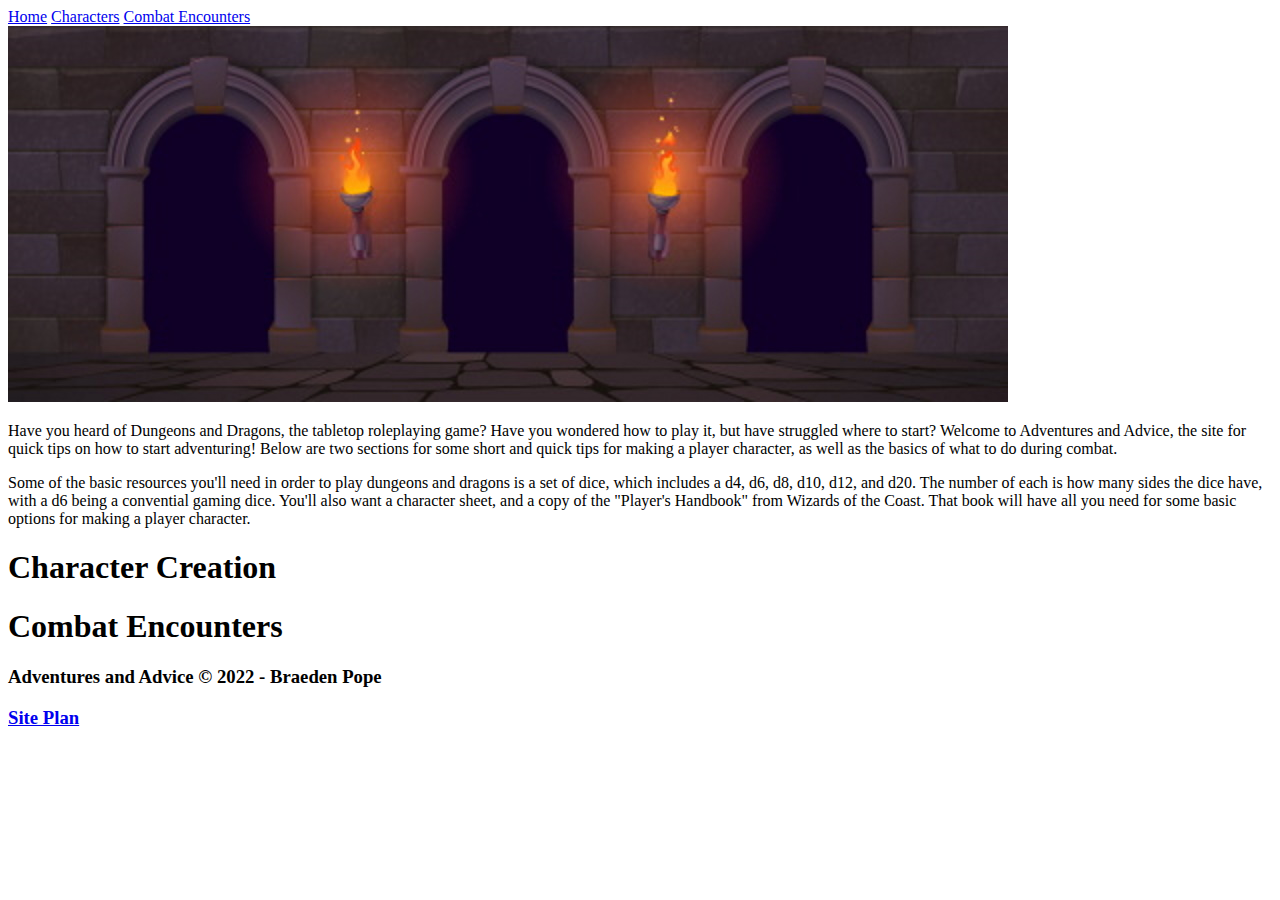
==== personal-page/index.html @ 8c2bafa7 "personal site html" ====
<!DOCTYPE html>
<html lang="en">
<head>
    <meta charset="UTF-8">
    <meta http-equiv="X-UA-Compatible" content="IE=edge">
    <meta name="viewport" content="width=device-width, initial-scale=1.0">
    <title>Adventures And Advice | Home</title>
    <link rel="stylesheet" href="">
</head>
<body>
    <header>
        <nav>
            <a href="index.html" target="_blank">Home</a>
            <a href="characters.html">Characters</a>
            <a href="combat.html" target="_blank">Combat Encounters</a>
        </nav>
    </header>
    
    <main>
        <img src="images/home-banner.jpg" alt="fantasy banner">
        <div id="home-text">
            <p>
                Have you heard of Dungeons and Dragons, the tabletop roleplaying game? Have you wondered how to play it, but have struggled where to start? Welcome to Adventures and Advice, the site for quick tips on how to start adventuring! Below are two sections for some short and quick tips for making a player character, as well as the basics of what to do during combat.
            </p>
            <p>
                Some of the basic resources you'll need in order to play dungeons and dragons is a set of dice, which includes a d4, d6, d8, d10, d12, and d20. The number of each is how many sides the dice have, with a d6 being a convential gaming dice. You'll also want a character sheet, and a copy of the "Player's Handbook" from Wizards of the Coast. That book will have all you need for some basic options for making a player character.
            </p>
        </div>
        <h1>Character Creation</h1>
        <h1>Combat Encounters</h1>
    </main>
    <footer>
        <h3>Adventures and Advice &copy; 2022 - Braeden Pope</h3>
        <h3><a href="site-plan.html" target="_blank">Site Plan</a></h3>
    </footer>
</body>
</html>
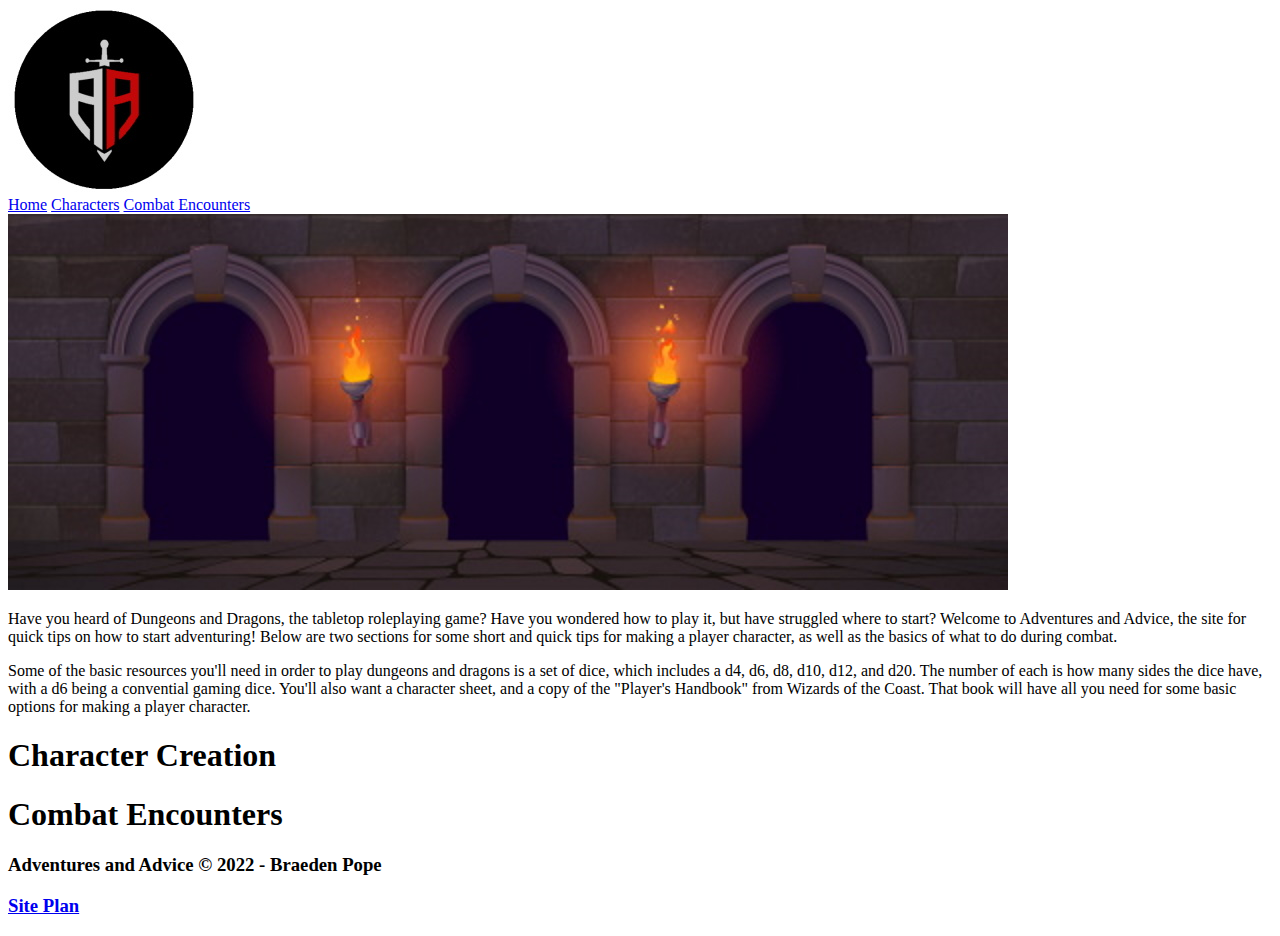
==== commit 8a52bf54: "logo" ====
--- a/personal-page/index.html
+++ b/personal-page/index.html
@@ -9,13 +9,13 @@
 </head>
 <body>
     <header>
+        <img src="images/logo.jpg" alt="A&A Logo">
         <nav>
             <a href="index.html" target="_blank">Home</a>
             <a href="characters.html">Characters</a>
             <a href="combat.html" target="_blank">Combat Encounters</a>
         </nav>
     </header>
-    
     <main>
         <img src="images/home-banner.jpg" alt="fantasy banner">
         <div id="home-text">
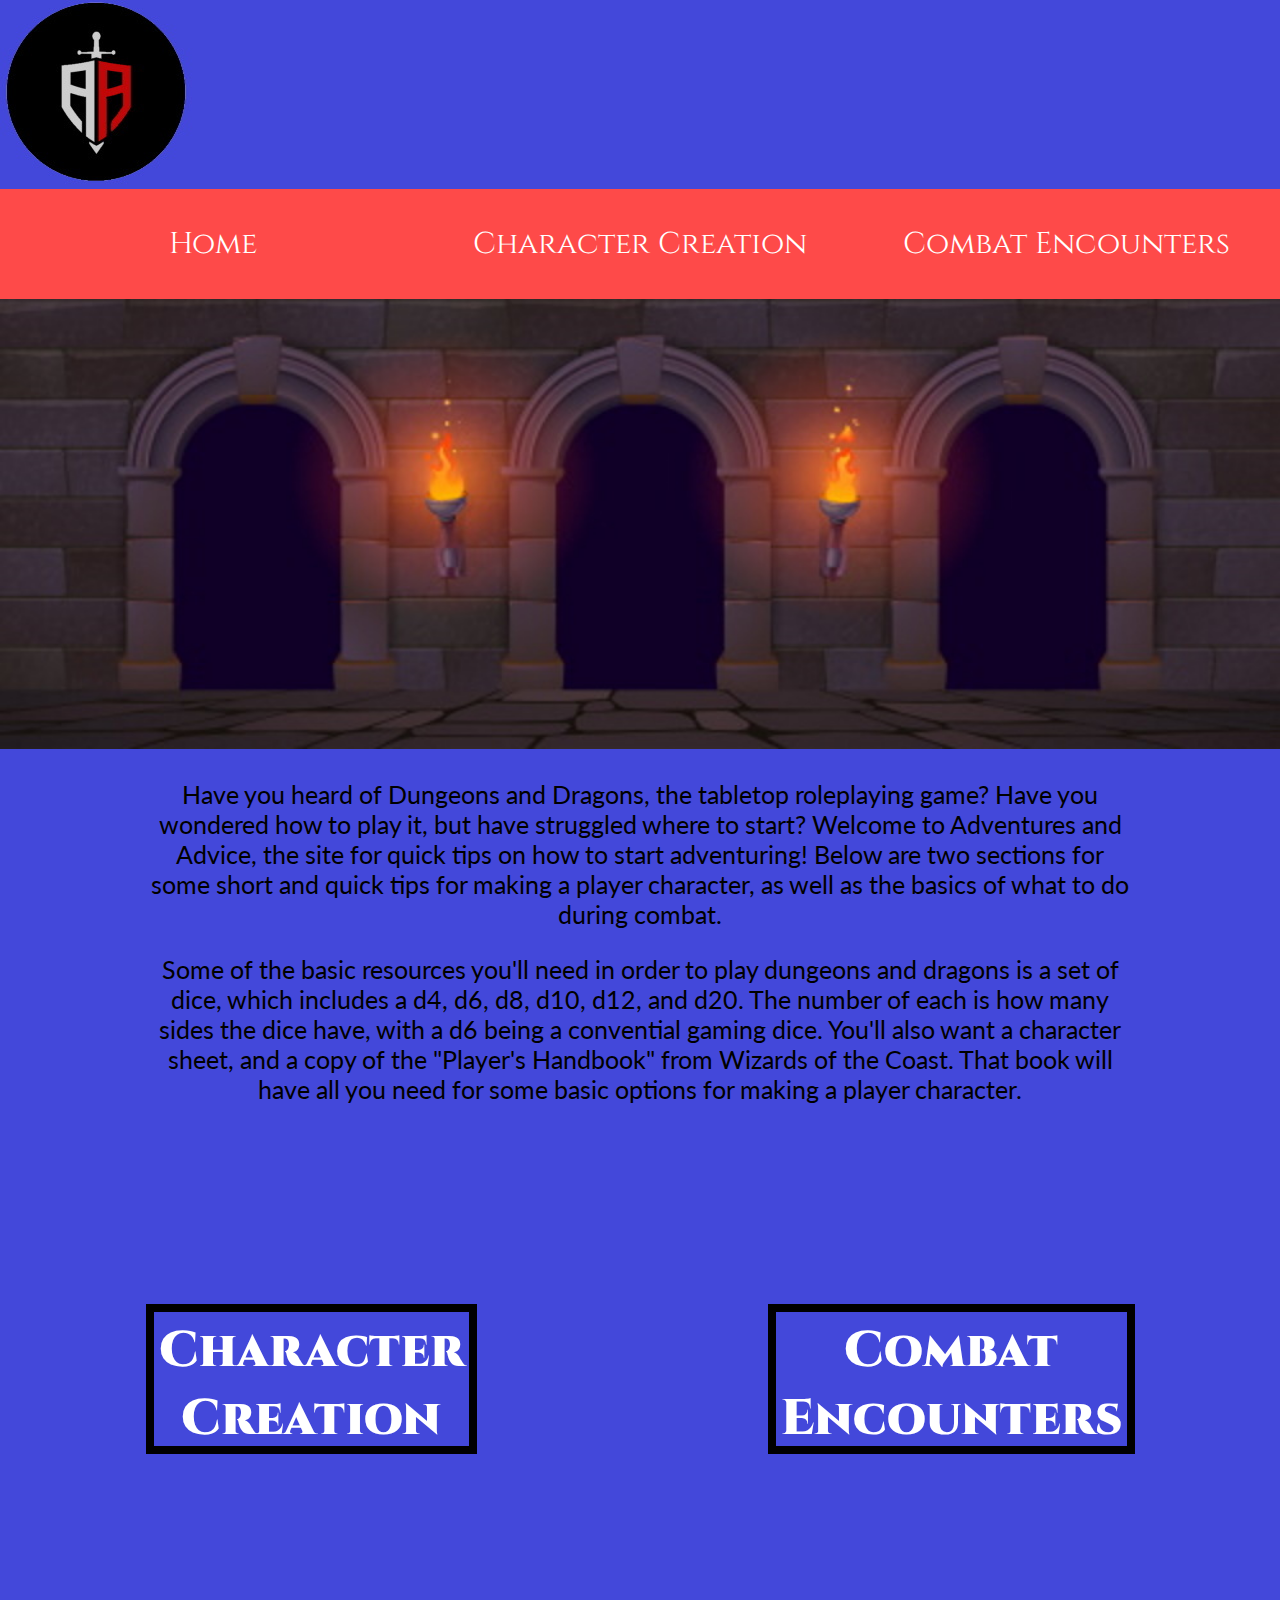
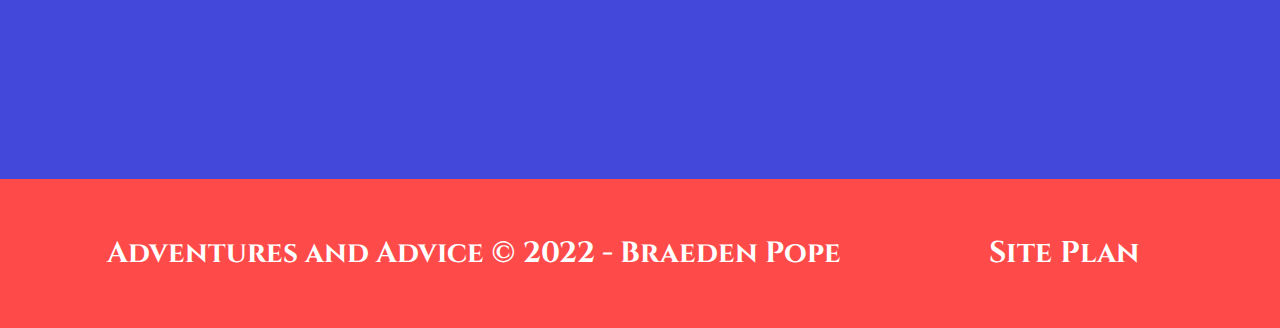
==== commit 85a74f30: "home page" ====
--- a/personal-page/index.html
+++ b/personal-page/index.html
@@ -5,19 +5,19 @@
     <meta http-equiv="X-UA-Compatible" content="IE=edge">
     <meta name="viewport" content="width=device-width, initial-scale=1.0">
     <title>Adventures And Advice | Home</title>
-    <link rel="stylesheet" href="">
+    <link rel="stylesheet" href="styles/style.css">
 </head>
 <body>
     <header>
-        <img src="images/logo.jpg" alt="A&A Logo">
+        <img class="logo" src="images/logo.jpg" alt="A&A Logo">
         <nav>
-            <a href="index.html" target="_blank">Home</a>
-            <a href="characters.html">Characters</a>
-            <a href="combat.html" target="_blank">Combat Encounters</a>
+            <a href="index.html" >Home</a>
+            <a href="characters.html">Character Creation</a>
+            <a href="combat.html" >Combat Encounters</a>
         </nav>
+        <img class="home-banner" src="images/home-banner.jpg" alt="fantasy banner">
     </header>
-    <main>
-        <img src="images/home-banner.jpg" alt="fantasy banner">
+    <main class="home-grid"> 
         <div id="home-text">
             <p>
                 Have you heard of Dungeons and Dragons, the tabletop roleplaying game? Have you wondered how to play it, but have struggled where to start? Welcome to Adventures and Advice, the site for quick tips on how to start adventuring! Below are two sections for some short and quick tips for making a player character, as well as the basics of what to do during combat.
@@ -26,8 +26,8 @@
                 Some of the basic resources you'll need in order to play dungeons and dragons is a set of dice, which includes a d4, d6, d8, d10, d12, and d20. The number of each is how many sides the dice have, with a d6 being a convential gaming dice. You'll also want a character sheet, and a copy of the "Player's Handbook" from Wizards of the Coast. That book will have all you need for some basic options for making a player character.
             </p>
         </div>
-        <h1>Character Creation</h1>
-        <h1>Combat Encounters</h1>
+            <a href="characters.html" class="character-link">Character Creation</a>
+            <a href="combat.html" class="combat-link">Combat Encounters</a>
     </main>
     <footer>
         <h3>Adventures and Advice &copy; 2022 - Braeden Pope</h3>
--- a/personal-page/styles/style.css
+++ b/personal-page/styles/style.css
@@ -0,0 +1,122 @@
+@import url('https://fonts.googleapis.com/css?family=IM+Fell+French+Canon+SC|Lato');
+@import url('https://fonts.googleapis.com/css2?family=Cardo&family=Cinzel&display=swap');
+
+body {
+    max-width: 1600px;
+    margin: 0 auto;
+    padding: 0;
+    background-color: #4348da;
+    font-family: Lato;
+    font-size: 25px;
+}
+
+nav {
+    font-family: Cinzel;
+    display: flex;
+    justify-content: space-around;
+    background-color: #FE4A49;
+}
+
+nav a {
+    width: 100%;
+    font-size: 30px;
+    text-align: center;
+    color: white;
+    text-decoration: none;
+    padding: 35px;
+}
+
+nav a:hover {
+    background-color: #4348da;
+    color: white;
+}
+
+.home-grid {
+    grid-column: 1/10;
+    display: grid;
+    grid-template-columns: repeat(10, 1fr);
+    grid-template-rows: repeat(3, 1fr);
+}
+
+p {
+    grid-row: 2/4;
+    text-align: center;
+    font-size: 25px;
+}
+
+.home-banner {
+    width: 100%;
+    height: 450px;
+}
+
+#home-text {
+    margin-bottom: -100px;
+    grid-column: 3/9;
+    grid-row: 1/2;
+    text-align: center;
+}
+
+main a {
+    justify-content: space-around;
+    font-family: Cinzel;
+    font-weight: 1000;
+    background-color: #4348da;
+    box-sizing: border-box;
+    text-decoration: none;
+    color: white;
+    text-align: center;
+    width: 100%;
+    height: 70px;
+    font-size: 50px;
+    padding: 5px;
+}
+
+main a:hover {
+    background-color:#FE4A49;
+    color: white;
+}
+
+.character-link {
+    width: 100%;
+    grid-column: 3;
+    grid-row: 3;
+    height: 150px;
+    border: 8px solid black;
+
+}
+
+.combat-link {
+    width: 100%;
+    height: 150px;
+    grid-column: 8;
+    grid-row: 3;
+    border: 8px solid black;
+}
+
+h3 {
+    color: white;
+}
+
+footer {
+    font-family: Cinzel;
+    background-color: #FE4A49;
+    padding: 25px 50px;
+    margin-top: 200px;
+    display: flex;
+    justify-content: space-around;
+    align-items: center;
+}
+
+footer a {
+    width: 100%;
+    font-size: 30px;
+    text-align: center;
+    color: white;
+    text-decoration: none;
+    padding: 35px;
+}
+
+footer a:hover {
+    background-color: #4348da;
+    color: white;
+}